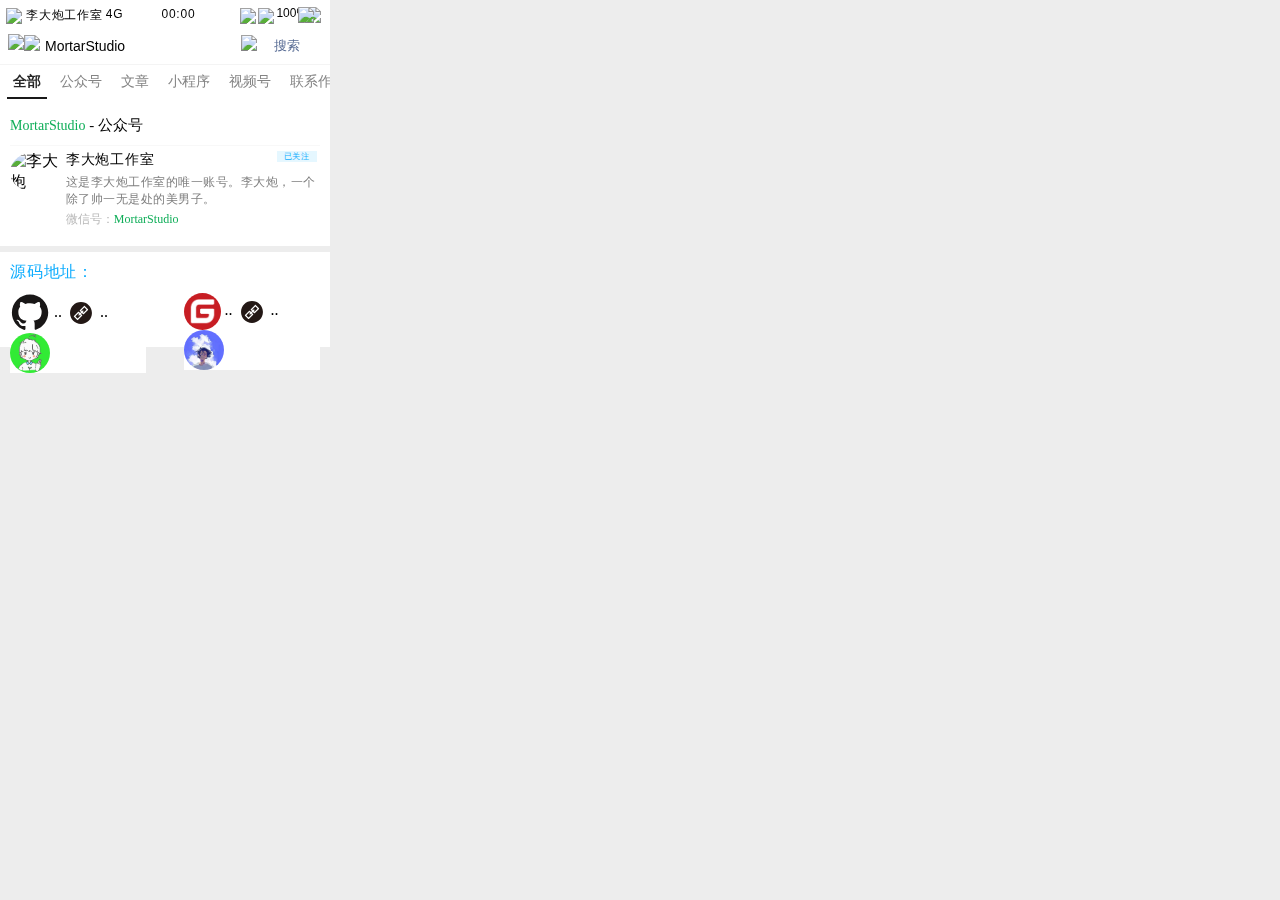
==== home.html @ 49e1b045 "外观更新(增加源码地址)" ====
<!DOCTYPE html>
<html lang="zh">
	<head>
		<meta charset="utf-8" />
		<title>插件详情页</title>
		<link rel="stylesheet" href="css/home.css" />
	</head>
	<!-- 禁止拖拽 -->
	<body ondragstart="return false">
		<!-- 弹窗提醒 -->
		<div class="mengban" style="display: none;">
			<div class="window">
				<div class="head">
					<img src="img/icon.png" width="30px" />
					<span>skipschool</span>
				</div>
				<div class="body">
					<p>
						此刷课插件仅支持 <br />
						<span>湖南文理学院</span><br />
						(成人教育)课程刷课</p>

					<p>
						安装完成后即 <br />
						自动开启！
					</p>
					<img src="img/开关 开.svg" width="30px" title="不可关闭" />
				</div>
				<div class="foot">
					<img src="img/关  闭.svg" width="20px" />
				</div>
			</div>
		</div>
		<!-- 状态栏 -->
		<div id="status" class="noselect">
			<ul>
				<li><img src="img/ios-signal.svg" width="14px" /></li>
				<li>李大炮工作室</li>
				<li>4G</li>
				<li>00:00</li>
				<li><img src="img/lock_phone_secure-256.png" width="13px" /></li>
				<li><img src="img/ios-alarm.svg" width="13px" /></li>
				<li>100%</li>
				<li><img src="img/ios-battery-full.svg" width="22px" /></li>
				<li><img src="img/ios-bolt.svg" width="15px" /></li>
			</ul>
		</div>
		<div id="searchbox">
			<ul>
				<li class="noselect"><img src="img/ios-arrow-left.svg" width="22px" /></li>
				<li class="noselect"><img src="img/烟花.svg" width="20px" /></li>
				<li><input type="text" id="twinkle" placeholder="李大炮帅吗？" value="MortarStudio" /></li>
				<li class="noselect Micro"><img src="img/麦克风.svg" width="20px" /></li>
				<li class="noselect"><input type="button" value="搜索" class="search" /></li>
			</ul>
		</div>
		<progress max="100" value="100" id="pg"></progress>
		<hr style="background-color: #F4F4F4; height: 1px; border: none;" />
		<div id="nav" class="noselect">
			<ul>
				<li class="selected" value="0">全部</li>
				<li value="1">公众号</li>
				<li value="2">文章</li>
				<li value="3">小程序</li>
				<li value="4">视频号</li>
				<li value="5">联系作者</li>
			</ul>
		</div>
		<div id = "list">
			<div class="info" style="display: block;">
				<p class="title"><span>MortarStudio</span><pao class="noselect"> - 公众号</pao></p>
				<div class="lidapao">
					<div class="noselect"><img src="img/lidapao.jpg" width="50px" title="李大炮" /></div>
					<div>
						<p>李大炮工作室<span class="noselect">已关注</span></p>
						<p class="noselect">这是李大炮工作室的唯一账号。李大炮，一个除了帅一无是处的美男子。</p>
						<p><pao  class="noselect">微信号：</pao><span>MortarStudio</span></p>
					</div>
				</div>
			</div>
			<div class="info" style="display: none;">
				<p class="title"><span>MortarStudio</span><pao class="noselect"> - 公众号</pao></p>
				<div class="lidapao">
					<div class="noselect"><img src="img/lidapao.jpg" width="50px" title="李大炮" /></div>
					<div>
						<p>李大炮工作室<span class="noselect">已关注</span></p>
						<p class="noselect">这是李大炮工作室的唯一账号。李大炮，一个除了帅一无是处的美男子。</p>
						<p><pao  class="noselect">微信号：</pao><span>MortarStudio</span></p>
					</div>
				</div>
			</div>
			<div class="info" style="display: none;">
				<p class="title"><span>李大炮工作室</span><pao class="noselect"> - 公众号</pao></p>
				<div class="lidapao">
					<div class="noselect"><img src="img/lidapao.jpg" width="50px" title="李大炮" /></div>
					<div>
						<p>文章<span class="noselect">已关注</span></p>
						<p class="noselect">这是李大炮工作室的唯一账号。李大炮，一个除了帅一无是处的美男子。</p>
						<p><pao  class="noselect">微信号：</pao><span>MortarStudio</span></p>
					</div>
				</div>
			</div>
			<div class="info" style="display: none;">
				<p class="title"><span>MortarStudio</span><pao class="noselect"> - 公众号</pao></p>
				<div class="lidapao">
					<div class="noselect"><img src="img/lidapao.jpg" width="50px" title="李大炮" /></div>
					<div>
						<p>小程序<span class="noselect">已关注</span></p>
						<p class="noselect">这是李大炮工作室的唯一账号。李大炮，一个除了帅一无是处的美男子。</p>
						<p><pao  class="noselect">微信号：</pao><span>MortarStudio</span></p>
					</div>
				</div>
			</div>
			<div class="info" style="display: none;">
				<p class="title"><span>MortarStudio</span><pao class="noselect"> - 公众号</pao></p>
				<div class="lidapao">
					<div class="noselect"><img src="img/lidapao.jpg" width="50px" title="李大炮" /></div>
					<div>
						<p>视频号<span class="noselect">已关注</span></p>
						<p class="noselect">这是李大炮工作室的唯一账号。李大炮，一个除了帅一无是处的美男子。</p>
						<p><pao  class="noselect">微信号：</pao><span>MortarStudio</span></p>
					</div>
				</div>
			</div>
			<div class="info" style="display: none;">
				<p class="title"><span>MortarStudio</span><pao class="noselect"> - 公众号</pao></p>
				<div class="lidapao">
					<div class="noselect"><img src="img/lidapao.jpg" width="50px" title="李大炮" /></div>
					<div>
						<p>联系作者<span class="noselect">已关注</span></p>
						<p class="noselect">这是李大炮工作室的唯一账号。李大炮，一个除了帅一无是处的美男子。</p>
						<p><pao  class="noselect">微信号：</pao><span>MortarStudio</span></p>
					</div>
				</div>
			</div>
		</div>
		<div id="source">
			<p>源码地址：</p>
			<div class="github">
				<img src="img/pinned-octocat.svg" width="40px" style="border-radius: 50%;" />
				..
				<a href="https://github.com/IDP554/skipschool" target="_blank">
					<img src="img/链接.svg" width="30px" />
				</a>
				..
				<img src="img/29688960.jpg" width="40px" style="border-radius: 50%;" />
			</div>
			<div class="gitee">
				<img src="img/gitee.png" width="37px" style="border-radius: 50%;" />
				..
				<a href="https://gitee.com/big-gun/skipschool" target="_blank">
					<img src="img/链接.svg" width="30px" />
				</a>
				..
				<img src="img/1585842497.png" width="40px" style="border-radius: 50%;" />
			</div>
		</div>
	<script src="js/jquery.js"></script>
	<script type="text/javascript" src="js/home.js"></script>
	</body>
</html>
---- css/home.css ----
*{
    padding: 0;
    margin: 0;
	
}

ul,li,ol {
    list-style: none;
}

a {
    text-decoration: none;
}

body{
    background-color: #EDEDED;
    width: 330px;
    /* height: 250px; */
    position: relative;
    /* border: 1px solid black; */
}

img {
	/* 禁止拖拽 */
	-webkit-touch-callout: none;
	-webkit-user-select: none;
	-khtml-user-select: none;
	-moz-user-select: none;
	-ms-user-select: none;
	user-select: none;
}

.mengban {
    width: 100%;
    height: 100%;
    background-color: rgba(0, 0, 0, 0.6);
    position: absolute;
    z-index: 998;
}

.mengban .window {
    width: 150px;
    height: 200px;
    border-radius: 8px;
    background-color: #fff;
    position: absolute;
    left: calc(330px/4);
    top: 50px;
    z-index: 999;
}

.mengban .window .head{
    width: 80%; 
    margin: 15px auto;
    font-size: 18px;
    /* border: 1px solid rebeccapurple; */
}

.mengban .window .head span {
    display: inline-block;
    position: relative;
    top: -9px;
    color: #E9535D;
    /* 文字渐变 */
    background-image: radial-gradient(circle, #4E509D, #E9535D);
    -webkit-background-clip:text;
    color: transparent;
}

.mengban .window .body {
    width: 80%;
    height: 50%;
    margin: 15px auto 2px;
    font-size: 12px;
}

.mengban .window .body span {
    color: #4E509D;
}

.mengban .window .body p {
    margin-bottom: 5px;
}

.mengban .window .body img {
    position: relative;
    top: -30px;
    left: 88px;
}

.mengban .window .foot {
    width: 80%;
    margin: 0px auto;
    text-align: center;
}

/* 修改 placeholder 颜色 */
.placeholder::-webkit-input-placeholder { /* WebKit, Blink, Edge */
    color: red;
    font-weight: bold;
}
.placeholder:-moz-placeholder { /* Mozilla Firefox 4 to 18 */
   color: red;
}
.placeholder::-moz-placeholder { /* Mozilla Firefox 19+ */
   color: red;
}
.placeholder:-ms-input-placeholder { /* Internet Explorer 10-11 */
   color: red;
}
.placeholder::-ms-input-placeholder { /* Microsoft Edge */
   color: red;
}

/* 禁止选中 */
.noselect {
	-webkit-touch-callout: none; /* iOS Safari */
	-webkit-user-select: none; /* Chrome/Safari/Opera */
	-khtml-user-select: none; /* Konqueror */
	-moz-user-select: none; /* Firefox */
	-ms-user-select: none; /* Internet Explorer/Edge */
	user-select: none; /* Non-prefixed version, currently not supported by any browser */
}

.selected {
    color: #272727;
    font-weight: 600;
    border-bottom: 2px solid #191919;
}

#status ul{
    width: auto;
    height: 30px;
    padding: 2px 3px;
    /* border: 1px solid black; */
    background-color: #fff;
}

#status li {
    float: left;
    margin: 5px 3px;
    letter-spacing: 0.8px; /*字间距*/
    font-size: 12px;
    font-family:-apple-system, BlinkMacSystemFont, 'Segoe UI', Roboto, Oxygen, Ubuntu, Cantarell, 'Open Sans', 'Helvetica Neue', sans-serif;
    font-weight: 500;
}

#status li:nth-of-type(1) {
    margin-right: 4px;
    margin-top: 6px;
}

#status li:nth-of-type(2) {
    /* border: 1px solid red; */
    margin-left: 0px;
}

#status li:nth-of-type(3) {
    /* border: 1px solid red; */
    margin-left: 0px;
}

#status li:nth-of-type(4) {
    /* border: 1px solid red; */
    margin: 5px 0px 0px 35px;
	/* border: 1px solid red; */
	width: 34px;
}

#status li:nth-of-type(5) {
    /* border: 1px solid red; */
    margin: 6px 0px 0px 45px;
}

#status li:nth-of-type(6) {
    /* border: 1px solid red; */
    margin-right: 0px;
    margin-left: 2px;
    margin-top: 6px;
}

#status li:nth-of-type(7) {
    /* border: 1px solid red; */
    letter-spacing: 0px;
    margin-top: 4px;
    margin-left: 2px;
	width: 28px;
	text-align: right;
}

#status li:nth-of-type(8) {
    /* border: 1px solid red; */
    margin-left: -2px;
    margin-top: 6px;

}
#status li:nth-of-type(8) img{
    /* border: 1px solid red; */
    margin: -4px 0px;
}

#status li:nth-of-type(9) {
    /* border: 1px solid red; */
    position: absolute;
    right: 13px;
    top: 2px;
}

#searchbox {
    /* border: 1px solid red; */
    background-color: #fff;
}

#searchbox ul {
    width: auto;
    height: 30px;
}

#searchbox li {
    float: left;
}

#searchbox input {
    outline: none;
    border: 0px;
    background-color: transparent;
    margin-top: 5px;
}

#searchbox li:nth-of-type(1) {
    margin-left: 8px;
}

#searchbox li:nth-of-type(2) {
    margin-top: 1px;
    margin-right: 5px;
}

#searchbox li:nth-of-type(3) {
    margin-top: -1px;
}

#searchbox li:nth-of-type(3) input {
    font-size: 14px;
    width: 105%;
}

#searchbox li:nth-of-type(4) {
    margin-top: 1px;
    margin-left: 15px;
	cursor: pointer;
}

#searchbox li:nth-of-type(5) {
    margin-top: -2px;
    text-align: center;
    background-color: transparent;
    /* border: 1px solid black; */
}
#searchbox li:nth-of-type(5) input {
    width: 60px;
    height: 18px;
    line-height: 18px;
    color: #576B94;
    /* border: 1px solid red; */
    cursor: pointer;
}

progress#pg {
	display: none;
	position: absolute;
	color: transparent;
	width: 100%;
	height: 1.5px;
	background-color: #10AE59;
}

#nav {
    padding-top: 2px;
    width: auto;
    height: 39px;
    background-color: #fff;
    overflow: scroll;
}

#nav ul {
    width: 108%;
    color: #848484;
    scrollbar-shadow-color: #EDEDED;
}

#nav li {
    float: left;
    font-size: 14px;
    padding: 6px;
    margin-left: 7px;
    cursor: pointer;
}

#list .info {
    width: auto;
    height: 120px;
    background-color: #fff;
    padding: 10px;
}

#list .info p.title {

}

#list .info p.title span {
    color: #10AE59;
    font-size: 14px;
}

#list .info p.title pao {
	font-size: 15px;
}

#list .info div.lidapao {
    border-top: 1px solid #F8F8F8;
    margin-top: 10px;
    padding-top: 5px;
}

#list .info div.lidapao div {
    float: left;
}

#list .info div.lidapao div:first-child {
    width: 18%;
    /* border: 1px solid red; */
}

#list .info div.lidapao div:first-child img {
    border-radius: 50%;
}

#list .info div.lidapao div:last-child {
    width: 81%;
    /* border: 1px solid red; */
}

#list .info div.lidapao div:last-child p:nth-of-type(1) {
    font-size: 14px;
    position: relative;
    letter-spacing: 0.8px;
}

#list .info div.lidapao div:last-child p:nth-of-type(1) span {
    position: absolute;
    right: 0px;
    width: 40px;
    text-align: center;
    background-color: #E5F7FF;
    color: #0FADFE;
    font-size: 8px;
}

#list .info div.lidapao div:last-child p:nth-of-type(2) {
    font-size: 12px;
    color: #7F7F7F;
    margin-top: 5px;
    letter-spacing: 0.5px;
}

#list .info div.lidapao div:last-child p:nth-of-type(3) {
    font-size: 12px;
    color: #B9B9B9;
    margin-top: 3px;
}
#list .info div.lidapao div:last-child p:nth-of-type(3) span {
    color: #10AE59;
}

#source {
    width: auto;
    height: 75px;
    margin-top: 6px;  
    padding: 10px;
    background-color: #fff;
}

#source p {
    letter-spacing: 0.8px; /*字间距*/
    margin-bottom: 10px;
    color: #0FADFE;
}

#source .github {
    float: left;
    width: 44%;
    /* border: 1px solid rebeccapurple; */
    background-color: #fff;
    vertical-align: middle;
}


#source .github img {
    vertical-align: middle;
}

#source .gitee {
    float: right;
    width: 44%;
    /* border: 1px solid rebeccapurple; */
    background-color: #fff;
    vertical-align: middle;
}


#source .gitee img {
    vertical-align: middle;
}





/* 修改滚动条默认样式 */
::-webkit-scrollbar
{
    width: 0px;
    height: 6px;/*设置滚动条高度为2px*/
}
/*定义滚动条轨道 内阴影+圆角*/
::-webkit-scrollbar-track {
    background-color: #EDEDED; /*修改轨道颜色*/
}
::-webkit-scrollbar-thumb
{
    background-color: #EDEDED; /*修改滑块颜色*/
}
 
::-webkit-scrollbar-thumb:hover{
    background: #DBDBDB;
    width: 10px;
    
}
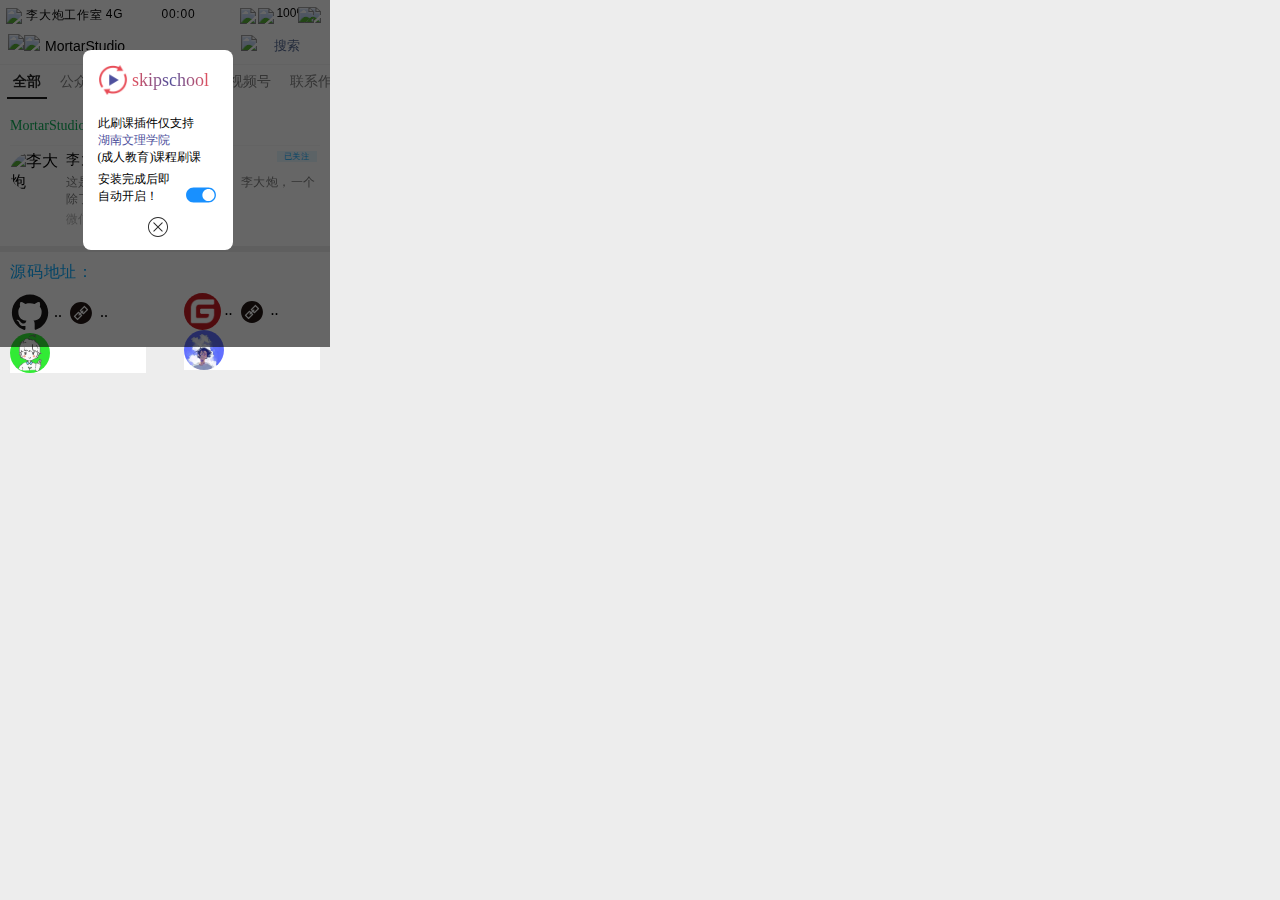
==== commit e1b0647c: "外观更新" ====
--- a/home.html
+++ b/home.html
@@ -8,7 +8,7 @@
 	<!-- 禁止拖拽 -->
 	<body ondragstart="return false">
 		<!-- 弹窗提醒 -->
-		<div class="mengban" style="display: none;">
+		<div class="mengban">
 			<div class="window">
 				<div class="head">
 					<img src="img/icon.png" width="30px" />
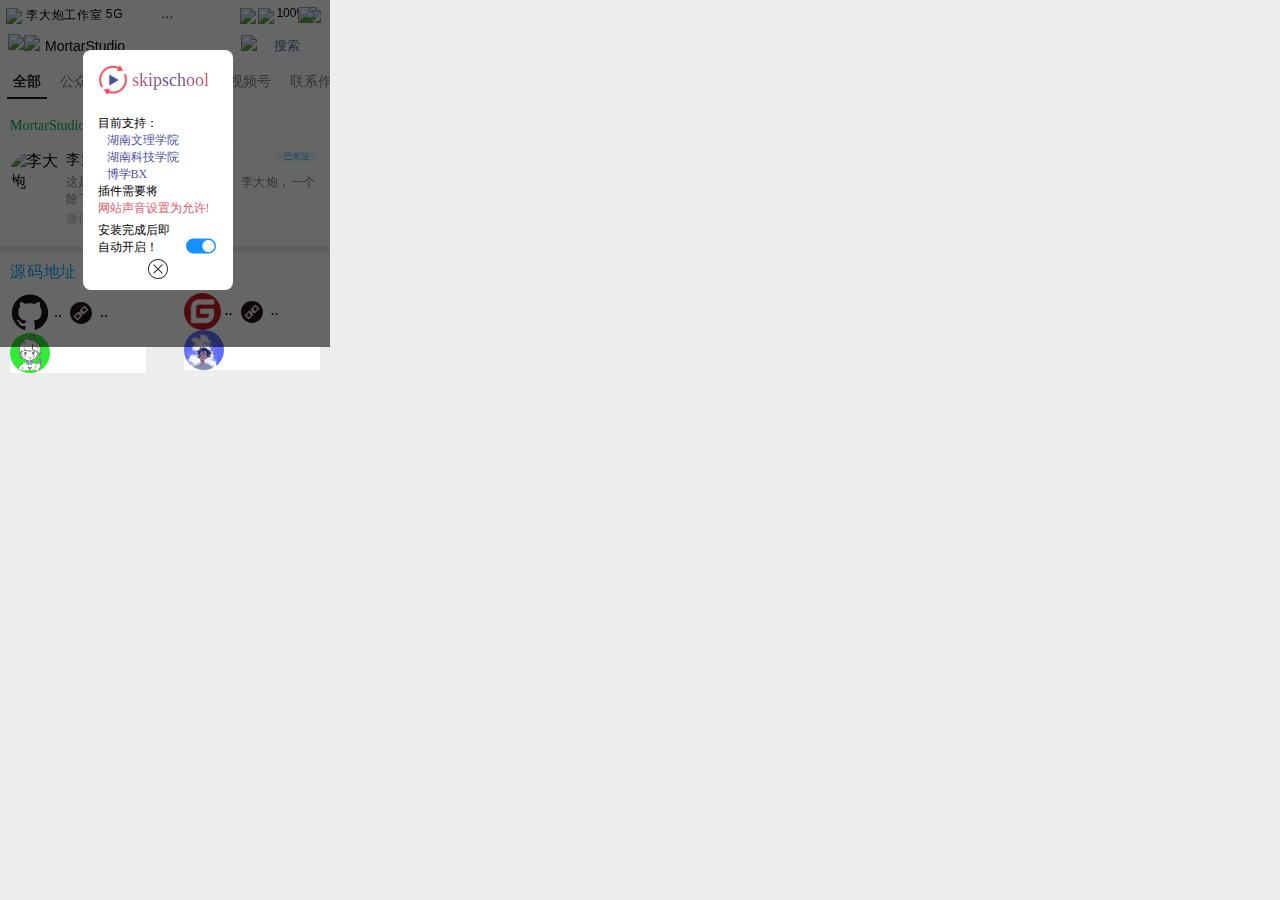
==== commit ec9d6c4e: "更新更多成人教育学习网站" ====
--- a/home.html
+++ b/home.html
@@ -16,15 +16,21 @@
 				</div>
 				<div class="body">
 					<p>
-						此刷课插件仅支持 <br />
+						目前支持：<br />
+						&nbsp;&nbsp;
 						<span>湖南文理学院</span><br />
-						(成人教育)课程刷课</p>
-
+						&nbsp;&nbsp;
+						<span>湖南科技学院</span><br />
+						&nbsp;&nbsp;
+						<span>博学BX</span><br />
+						插件需要将<br />
+						<red>网站声音设置为允许!</red>
+					</p>	
 					<p>
 						安装完成后即 <br />
 						自动开启！
 					</p>
-					<img src="img/开关 开.svg" width="30px" title="不可关闭" />
+					<img src="img/开关 开.svg" width="30px" title="只在刷课页面有效" />
 				</div>
 				<div class="foot">
 					<img src="img/关  闭.svg" width="20px" />
@@ -36,8 +42,8 @@
 			<ul>
 				<li><img src="img/ios-signal.svg" width="14px" /></li>
 				<li>李大炮工作室</li>
-				<li>4G</li>
-				<li>00:00</li>
+				<li>5G</li>
+				<li>...</li>
 				<li><img src="img/lock_phone_secure-256.png" width="13px" /></li>
 				<li><img src="img/ios-alarm.svg" width="13px" /></li>
 				<li>100%</li>
--- a/css/home.css
+++ b/css/home.css
@@ -40,7 +40,7 @@
 
 .mengban .window {
     width: 150px;
-    height: 200px;
+    height: 240px;
     border-radius: 8px;
     background-color: #fff;
     position: absolute;
@@ -69,13 +69,17 @@
 
 .mengban .window .body {
     width: 80%;
-    height: 50%;
-    margin: 15px auto 2px;
+    height: 59%;
+    margin: 10px auto 2px;
     font-size: 12px;
 }
 
 .mengban .window .body span {
     color: #4E509D;
+}
+
+.mengban .window .body red {
+    color: #dd5567;
 }
 
 .mengban .window .body p {
